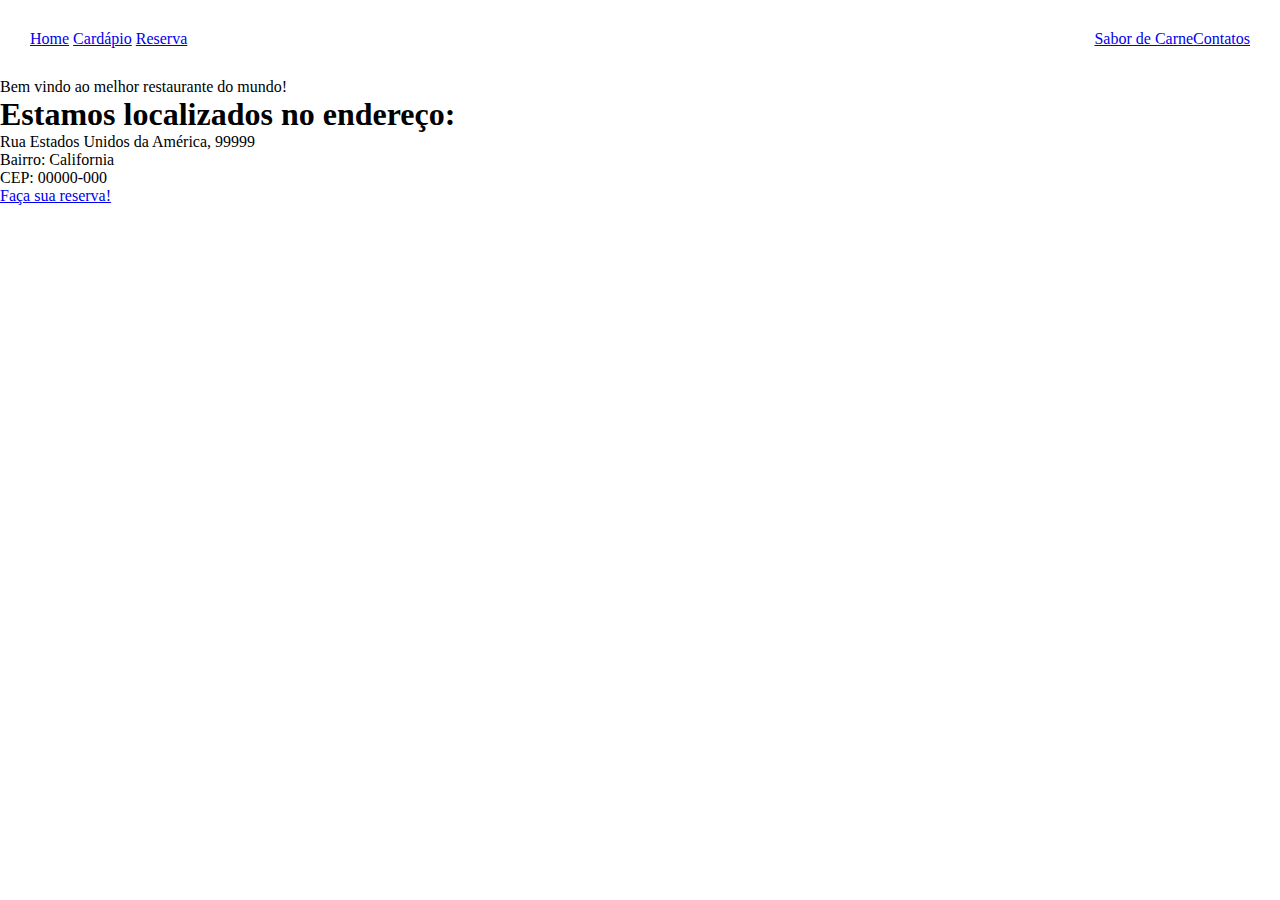
==== index.html @ d6159272 "feat: styles css terminated" ====
<!DOCTYPE html>
<html lang="pt-br">
<head>
    <meta charset="UTF-8">
    <meta http-equiv="X-UA-Compatible" content="IE=edge">
    <meta name="viewport" content="width=device-width, initial-scale=1.0">
    <link rel="stylesheet" href="style/style.css">
    <link rel="shortcut icon" href="images/favicon.ico" type="image/x-icon">
    <title>Restaurante</title>
</head>
<body>
    <header>
        <nav>
            <div id="left">
                <a href="#">Home</a>
                <a href="#">Cardápio</a>
                <a href="#">Reserva</a>
            </div>
            <div id="center">
                <a href="#">Sabor de Carne</a></div>
            </div>
            <div id="right">
                <a href="#">Contatos</a>
            </div>    
        </nav>
    </header>
    <main>
        <div>
            <p>Bem vindo ao melhor restaurante do mundo!</p>
        </div>
        <div>
            <div>
                <h1>Estamos localizados no endereço: </h1>
                <p>Rua Estados Unidos da América, 99999</p>
                <p>Bairro: California</p>
                <p>CEP: 00000-000</p>
            </div>
            <div>

            </div>
        </div>
        <a href="#">Faça sua reserva!</a>
    </main>
    <footer>

    </footer>
</body>
</html>
---- style/style.css ----
@charset "UTF-8";

* {
    margin: 0px;
    padding: 0px;
}

header {
    box-shadow: 2px 2px 2px solid black;
}

nav {
    display: flex;
    padding: 20px;
    margin: 10px;
}

div#center {
    text-align: center;
    flex-grow: 1;
}

div#center {
    text-align: right;
}

div#left {
    text-align: left;
}
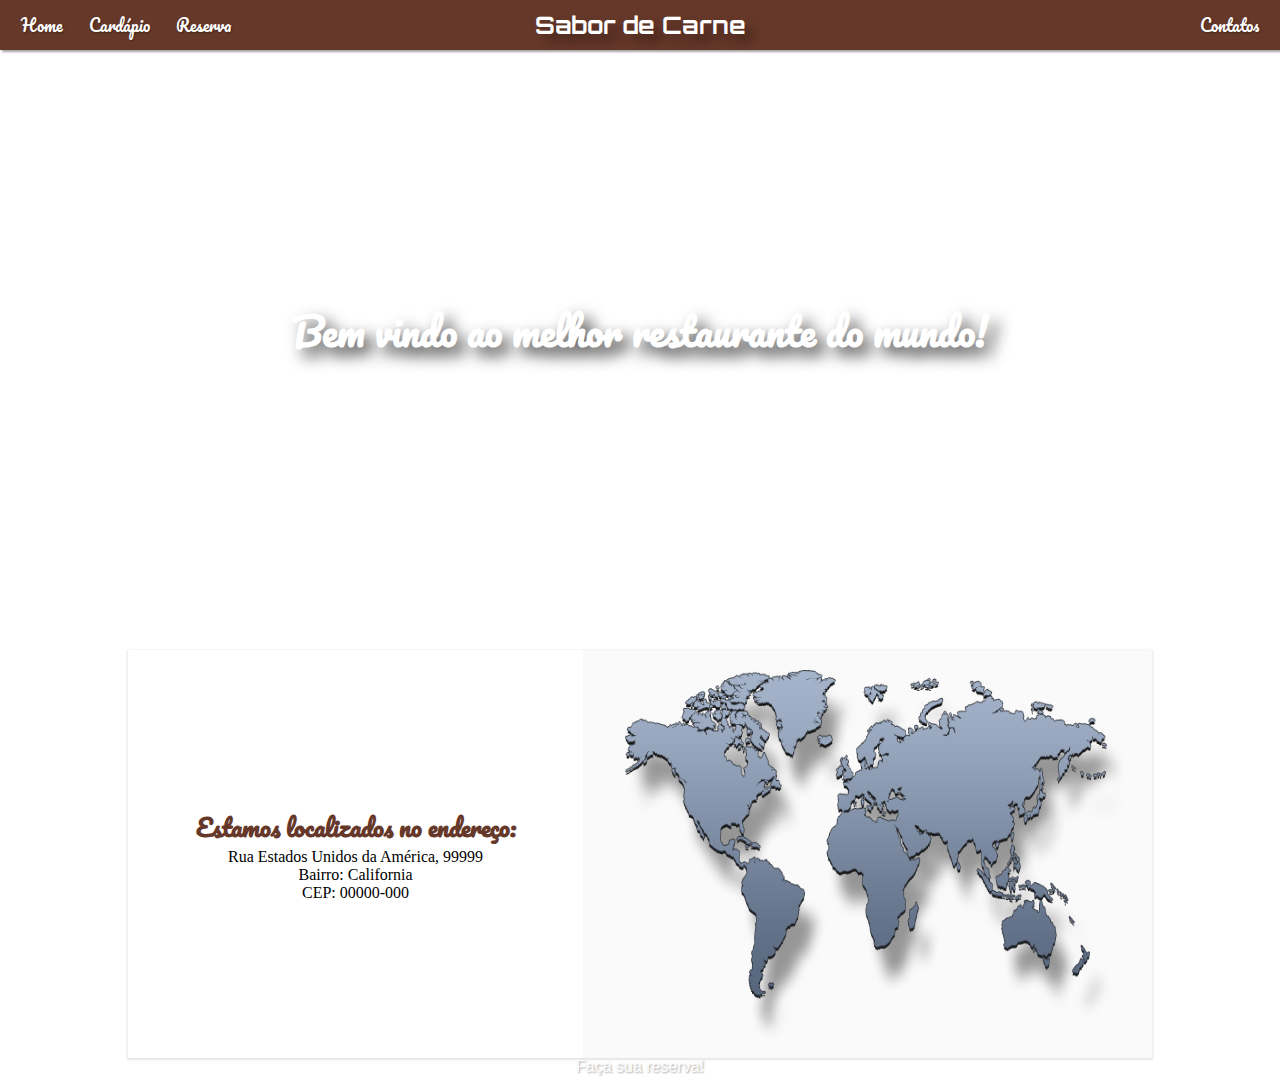
==== commit 2d3de4f6: "feat: adicionando novas divs e refatorando código trocando algumas divs por sections" ====
--- a/index.html
+++ b/index.html
@@ -4,41 +4,43 @@
     <meta charset="UTF-8">
     <meta http-equiv="X-UA-Compatible" content="IE=edge">
     <meta name="viewport" content="width=device-width, initial-scale=1.0">
-    <link rel="stylesheet" href="style/style.css">
+    <link rel="stylesheet" href="style/header.css">
+    <link rel="stylesheet" href="style/main-index.css">
     <link rel="shortcut icon" href="images/favicon.ico" type="image/x-icon">
     <title>Restaurante</title>
 </head>
 <body>
     <header>
-        <nav>
-            <div id="left">
+        <nav class="navbar">
+            <div class="left">
                 <a href="#">Home</a>
                 <a href="#">Cardápio</a>
                 <a href="#">Reserva</a>
             </div>
-            <div id="center">
-                <a href="#">Sabor de Carne</a></div>
+            
+            <div class="center">
+                <a href="#">Sabor de Carne</a>
             </div>
-            <div id="right">
+            <div class="right">
                 <a href="#">Contatos</a>
             </div>    
         </nav>
     </header>
     <main>
-        <div>
+        <section class="welcome">
             <p>Bem vindo ao melhor restaurante do mundo!</p>
-        </div>
-        <div>
-            <div>
-                <h1>Estamos localizados no endereço: </h1>
+        </section>
+        <section class="informations">
+            <div class="location">
+                <h2>Estamos localizados no endereço: </h2>
                 <p>Rua Estados Unidos da América, 99999</p>
                 <p>Bairro: California</p>
                 <p>CEP: 00000-000</p>
             </div>
-            <div>
-
+            <div class="mapa-image">
+                <img src="images/mapa.png" alt="mapa-image">
             </div>
-        </div>
+        </section>
         <a href="#">Faça sua reserva!</a>
     </main>
     <footer>
--- a/style/header.css
+++ b/style/header.css
@@ -0,0 +1,87 @@
+@charset "UTF-8";
+@import url('https://fonts.googleapis.com/css2?family=Black+Ops+One&display=swap');
+@import url('https://fonts.googleapis.com/css2?family=Pacifico&display=swap');
+@import url('https://fonts.googleapis.com/css2?family=Orbitron&family=Pacifico&display=swap');
+
+* {
+    margin: 0px;
+    padding: 0px;
+}
+
+:root {
+
+    --cor1: #66382A;
+
+    --sabordecarne: 'Orbitron', sans-serif;
+    --titulo: 'Pacifico', cursive;
+
+}
+
+header {
+    box-shadow: 2px 2px 2px rgba(0, 0, 0, 0.356);
+    background-color: var(--cor1);
+}
+
+.navbar {
+    display: flex;
+    padding: 10px;
+    align-items: center;
+    justify-content: space-between;
+    overflow: hidden;
+
+}
+
+.left {
+    flex: 1;
+    text-align: left;
+}
+
+.left a {
+    padding: 11px;
+    font-family: var(--titulo);
+}
+
+.center {
+    flex: 1;
+    text-align: center;
+}
+
+.center a {
+    font-family: var(--sabordecarne);
+    font-size: 1.5em;
+    text-shadow: 8px 8px 12px rgba(0, 0, 0, 0.363);
+    font-weight: bold;
+}
+
+.right {
+    flex: 1;
+    text-align: right;
+}
+
+.right a {
+    padding: 11px;
+    font-family: var(--titulo);
+}
+
+a {
+    font-family: Arial, Helvetica, sans-serif;
+    text-decoration: none;
+    position: relative;
+    color: white;
+    text-shadow: 1px 1px 2px rgba(0, 0, 0, 0.363);
+}
+
+a::before{
+    content: "";
+    position: absolute;
+    bottom: 0;
+    left: 0;
+    width: 0;
+    height: 3px;
+    background-color: white;
+    transition: width 0.3s;
+}
+
+a:hover::before {
+    width: 100%;
+}--- a/style/main-index.css
+++ b/style/main-index.css
@@ -0,0 +1,108 @@
+@charset "UTF-8";
+@import url('https://fonts.googleapis.com/css2?family=Pacifico&display=swap');
+
+* {
+    margin: 0px;
+    padding: 0px;
+}
+
+:root {
+
+    --cor1: #66382A;
+
+    --sabordecarne: 'Orbitron', sans-serif;
+    --titulo: 'Pacifico', cursive;
+
+}
+
+main {
+    text-align: center;
+}
+
+.welcome {
+    display: flex;
+    background: no-repeat url("../images/teste.jpg");
+    background-position: center top;
+    background-attachment: fixed;
+    background-size: cover;
+    margin: auto;
+    margin-top: 30px;
+    align-items: center;
+    height: 500px;
+    width: 95%;
+    border-radius: 10px;
+    transition: box-shadow 1s ease-in-out;
+}
+
+.welcome:hover {
+    box-shadow: -8px 8px 12px rgba(0, 0, 0, 0.425);
+}
+
+.welcome::after {
+    content: ""; 
+    display: block;
+    position: absolute;
+    top: 0;
+    left: 0;
+    width: 100%;
+    height: 100%;
+    z-index: -1;
+    transition: opacity 3s ease-in-out; 
+    background-color: inherit;
+}
+
+.welcome p {
+    margin: auto;
+    color: white;
+    font-size: 3vw;
+    font-weight: bold;
+    font-family: var(--titulo);
+    text-shadow: 8px 8px 16px rgba(0, 0, 0, 0.726);
+}
+
+.informations {
+    display: flex;
+    height: 408px;
+    text-align: center;
+    justify-content: center;
+    margin: auto;
+    margin-top: 70px;
+    width: 80%;
+    box-shadow: 0px 1px 2px 1px rgba(0,0,0,0.1);
+}
+
+.location {
+    display: inline-block;
+    flex: 0.8;
+    margin: auto;
+}
+
+.location h2 {
+    color: var(--cor1);
+    font-family: var(--titulo);
+    font-weight: 600;
+}
+
+.mapa-image {
+    display: flex;
+    flex: 1;
+    background-color: #fafafa;
+    transition: transform 0.3s ease-in-out, box-shadow 0.3s ease-in-out;
+    align-items: center;
+    justify-content: center;
+}
+
+.mapa-image img {
+    width: 90%;
+    height: 90%;
+
+}
+
+.mapa-image:hover {
+    transform: scale(1.1); 
+    box-shadow: 0px 2px 4px 2px rgba(0,0,0,0.1);
+}
+
+
+
+
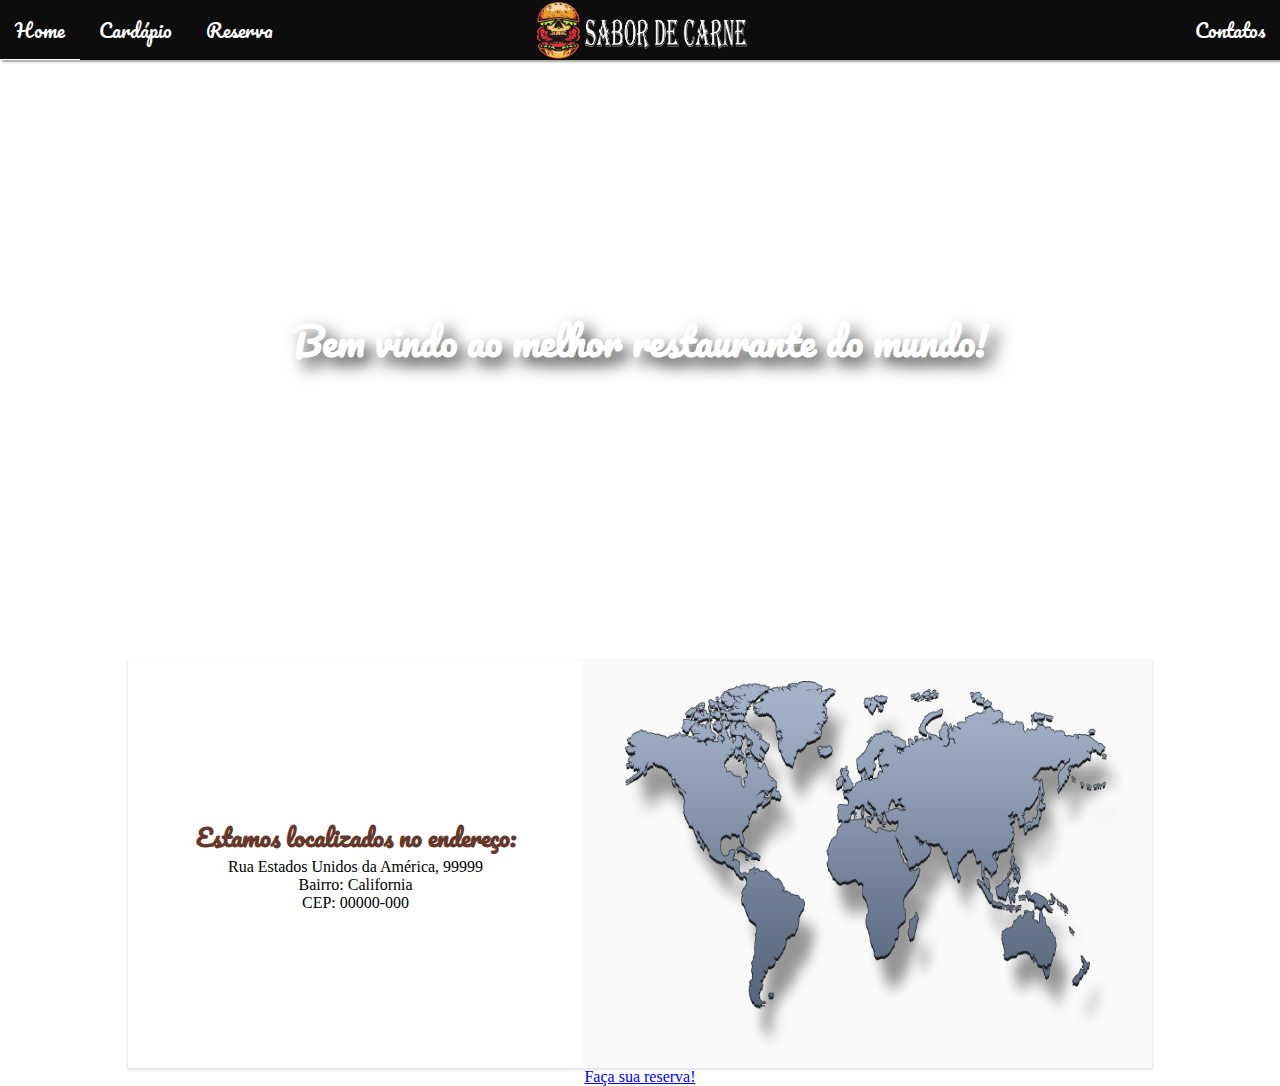
==== commit d37ec515: "feat: refatorando código do header" ====
--- a/index.html
+++ b/index.html
@@ -4,25 +4,24 @@
     <meta charset="UTF-8">
     <meta http-equiv="X-UA-Compatible" content="IE=edge">
     <meta name="viewport" content="width=device-width, initial-scale=1.0">
+    <title>Hamburgueria</title>
     <link rel="stylesheet" href="style/header.css">
     <link rel="stylesheet" href="style/main-index.css">
     <link rel="shortcut icon" href="images/favicon.ico" type="image/x-icon">
-    <title>Restaurante</title>
 </head>
 <body>
     <header>
         <nav class="navbar">
             <div class="left">
-                <a href="#">Home</a>
-                <a href="#">Cardápio</a>
-                <a href="#">Reserva</a>
+                <a href="#" class="left-a">Home</a>
+                <a href="#" class="left-a">Cardápio</a>
+                <a href="#" class="left-a">Reserva</a>
             </div>
-            
             <div class="center">
-                <a href="#">Sabor de Carne</a>
+                <a href="#"><img class="logo-header" src="images/logo.png" alt="logo"></a>
             </div>
             <div class="right">
-                <a href="#">Contatos</a>
+                <a href="#" class="right-a">Contatos</a>
             </div>    
         </nav>
     </header>
--- a/style/header.css
+++ b/style/header.css
@@ -9,8 +9,11 @@
 }
 
 :root {
-
-    --cor1: #66382A;
+    --cor1: #667302;
+    --cor2: #F25C05;
+    --cor3: #F2D8C9;
+    --cor4: #8C2703;
+    --cor5: #0D0D0D;
 
     --sabordecarne: 'Orbitron', sans-serif;
     --titulo: 'Pacifico', cursive;
@@ -19,12 +22,11 @@
 
 header {
     box-shadow: 2px 2px 2px rgba(0, 0, 0, 0.356);
-    background-color: var(--cor1);
+    background-color: var(--cor5);
 }
 
 .navbar {
     display: flex;
-    padding: 10px;
     align-items: center;
     justify-content: space-between;
     overflow: hidden;
@@ -37,20 +39,19 @@
 }
 
 .left a {
-    padding: 11px;
+    padding: 15px;
     font-family: var(--titulo);
 }
 
 .center {
     flex: 1;
-    text-align: center;
 }
 
-.center a {
-    font-family: var(--sabordecarne);
-    font-size: 1.5em;
+.center .logo-header {
+    display: block;
     text-shadow: 8px 8px 12px rgba(0, 0, 0, 0.363);
-    font-weight: bold;
+    width: 50%;
+    margin: auto;
 }
 
 .right {
@@ -59,19 +60,20 @@
 }
 
 .right a {
-    padding: 11px;
+    padding: 15px;
     font-family: var(--titulo);
 }
 
-a {
+.right-a, .left-a {
     font-family: Arial, Helvetica, sans-serif;
+    font-size: 1.2em;
     text-decoration: none;
     position: relative;
     color: white;
     text-shadow: 1px 1px 2px rgba(0, 0, 0, 0.363);
 }
 
-a::before{
+.right-a::before, .left-a::before{
     content: "";
     position: absolute;
     bottom: 0;
@@ -82,6 +84,6 @@
     transition: width 0.3s;
 }
 
-a:hover::before {
+.right-a:hover::before, .left-a:hover::before {
     width: 100%;
 }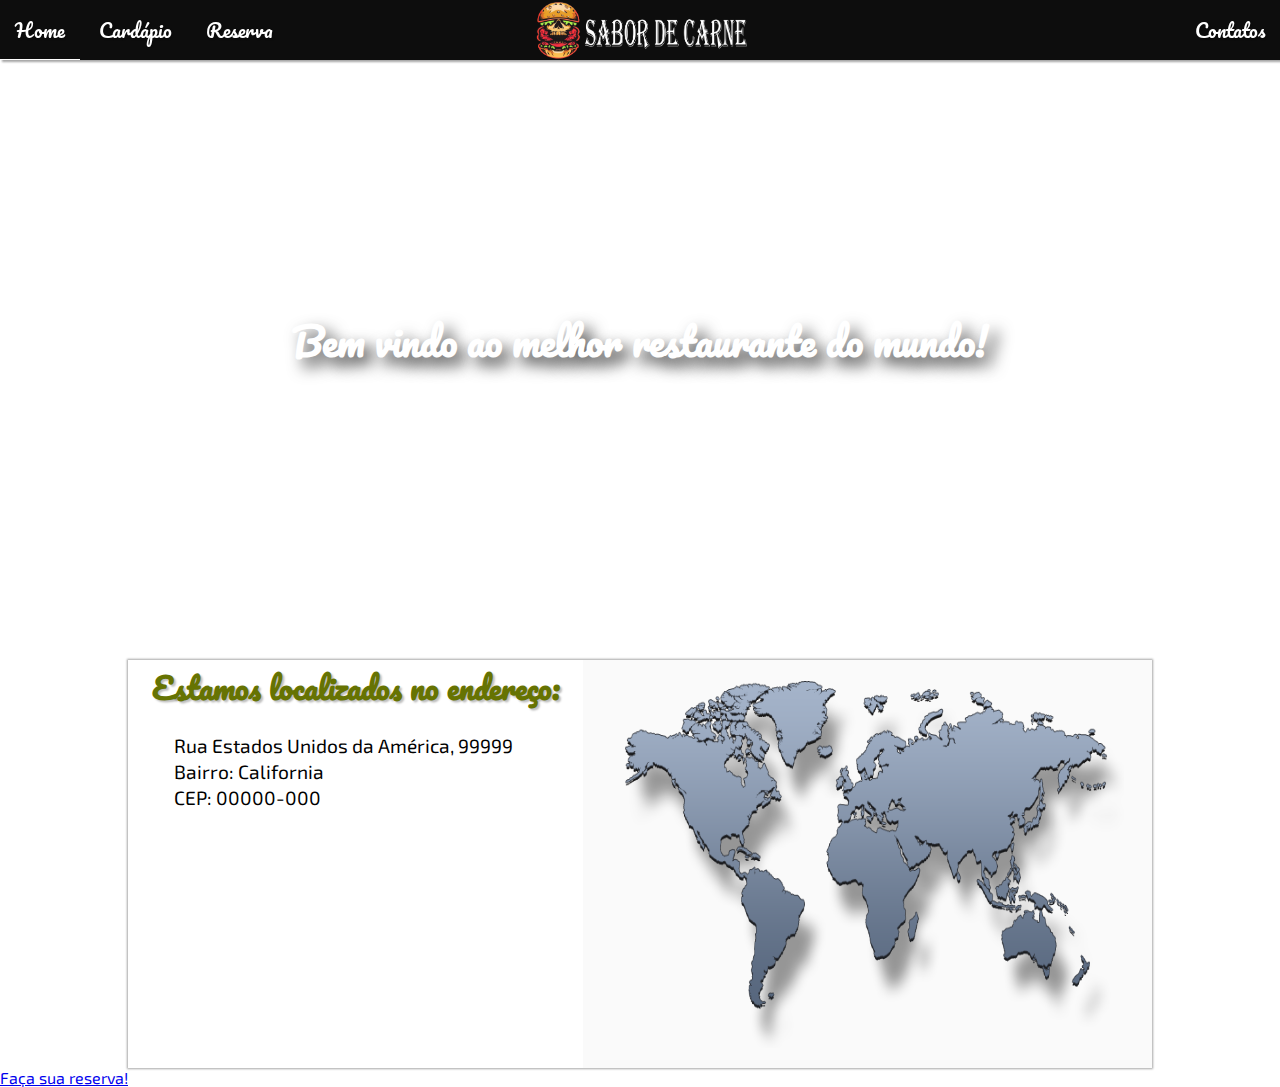
==== commit 33bbf91d: "Merge branch 'dev' of https://github.com/talysson-andrade/projeto-site into dev" ====
--- a/index.html
+++ b/index.html
@@ -18,7 +18,7 @@
                 <a href="#" class="left-a">Reserva</a>
             </div>
             <div class="center">
-                <a href="#"><img class="logo-header" src="images/logo.png" alt="logo"></a>
+                <a href="#"><img class="logo-header" src="images/logo-sabordecarne.png" alt="logo"></a>
             </div>
             <div class="right">
                 <a href="#" class="right-a">Contatos</a>
--- a/style/header.css
+++ b/style/header.css
@@ -1,8 +1,6 @@
 @charset "UTF-8";
-@import url('https://fonts.googleapis.com/css2?family=Black+Ops+One&display=swap');
 @import url('https://fonts.googleapis.com/css2?family=Pacifico&display=swap');
-@import url('https://fonts.googleapis.com/css2?family=Orbitron&family=Pacifico&display=swap');
-
+@import url('https://fonts.googleapis.com/css2?family=Exo+2&display=swap');
 * {
     margin: 0px;
     padding: 0px;
@@ -15,14 +13,18 @@
     --cor4: #8C2703;
     --cor5: #0D0D0D;
 
-    --sabordecarne: 'Orbitron', sans-serif;
+    --corpo: 'Exo 2', sans-serif;
     --titulo: 'Pacifico', cursive;
 
 }
 
 header {
+    position: sticky;
+    top: 0;
+    z-index: 1000;
     box-shadow: 2px 2px 2px rgba(0, 0, 0, 0.356);
     background-color: var(--cor5);
+    box-sizing: border-box;
 }
 
 .navbar {
--- a/style/main-index.css
+++ b/style/main-index.css
@@ -7,22 +7,25 @@
 }
 
 :root {
+    --cor1: #667302;
+    --cor2: #F25C05;
+    --cor3: #F2D8C9;
+    --cor4: #8C2703;
+    --cor5: #0D0D0D;
 
-    --cor1: #66382A;
-
-    --sabordecarne: 'Orbitron', sans-serif;
+    --corpo: 'Exo 2', sans-serif;
     --titulo: 'Pacifico', cursive;
 
 }
 
 main {
-    text-align: center;
+    font-family: var(--corpo);
 }
 
 .welcome {
     display: flex;
-    background: no-repeat url("../images/teste.jpg");
-    background-position: center top;
+    background: no-repeat url("../images/hamburguer-view.jpg");
+    background-position: center center;
     background-attachment: fixed;
     background-size: cover;
     margin: auto;
@@ -35,7 +38,7 @@
 }
 
 .welcome:hover {
-    box-shadow: -8px 8px 12px rgba(0, 0, 0, 0.425);
+    box-shadow: 0px 8px 22px rgba(0, 0, 0);
 }
 
 .welcome::after {
@@ -68,19 +71,36 @@
     margin: auto;
     margin-top: 70px;
     width: 80%;
-    box-shadow: 0px 1px 2px 1px rgba(0,0,0,0.1);
+    box-shadow: 0px 0px 2px 1px rgba(0,0,0,0.350);
 }
 
 .location {
     display: inline-block;
     flex: 0.8;
+    height: 100%;
     margin: auto;
+    transition: transform 0.3s ease-in-out, box-shadow 0.3s ease-in-out;
+}
+
+.location:hover {
+    transform: scale(1.05); 
+    box-shadow: 0px 0px 10px 5px rgba(0,0,0,0.1);
 }
 
 .location h2 {
     color: var(--cor1);
     font-family: var(--titulo);
     font-weight: 600;
+    font-size: 1.9em;
+    padding-bottom: 20px;
+    text-shadow: 2px 2px 2px rgba(0, 0, 0, 0.250);
+}
+
+.location p {
+    font-size: 1.2em;
+    text-align: left;
+    padding-left: 10%;
+    padding-bottom: 3px;
 }
 
 .mapa-image {
@@ -95,7 +115,6 @@
 .mapa-image img {
     width: 90%;
     height: 90%;
-
 }
 
 .mapa-image:hover {
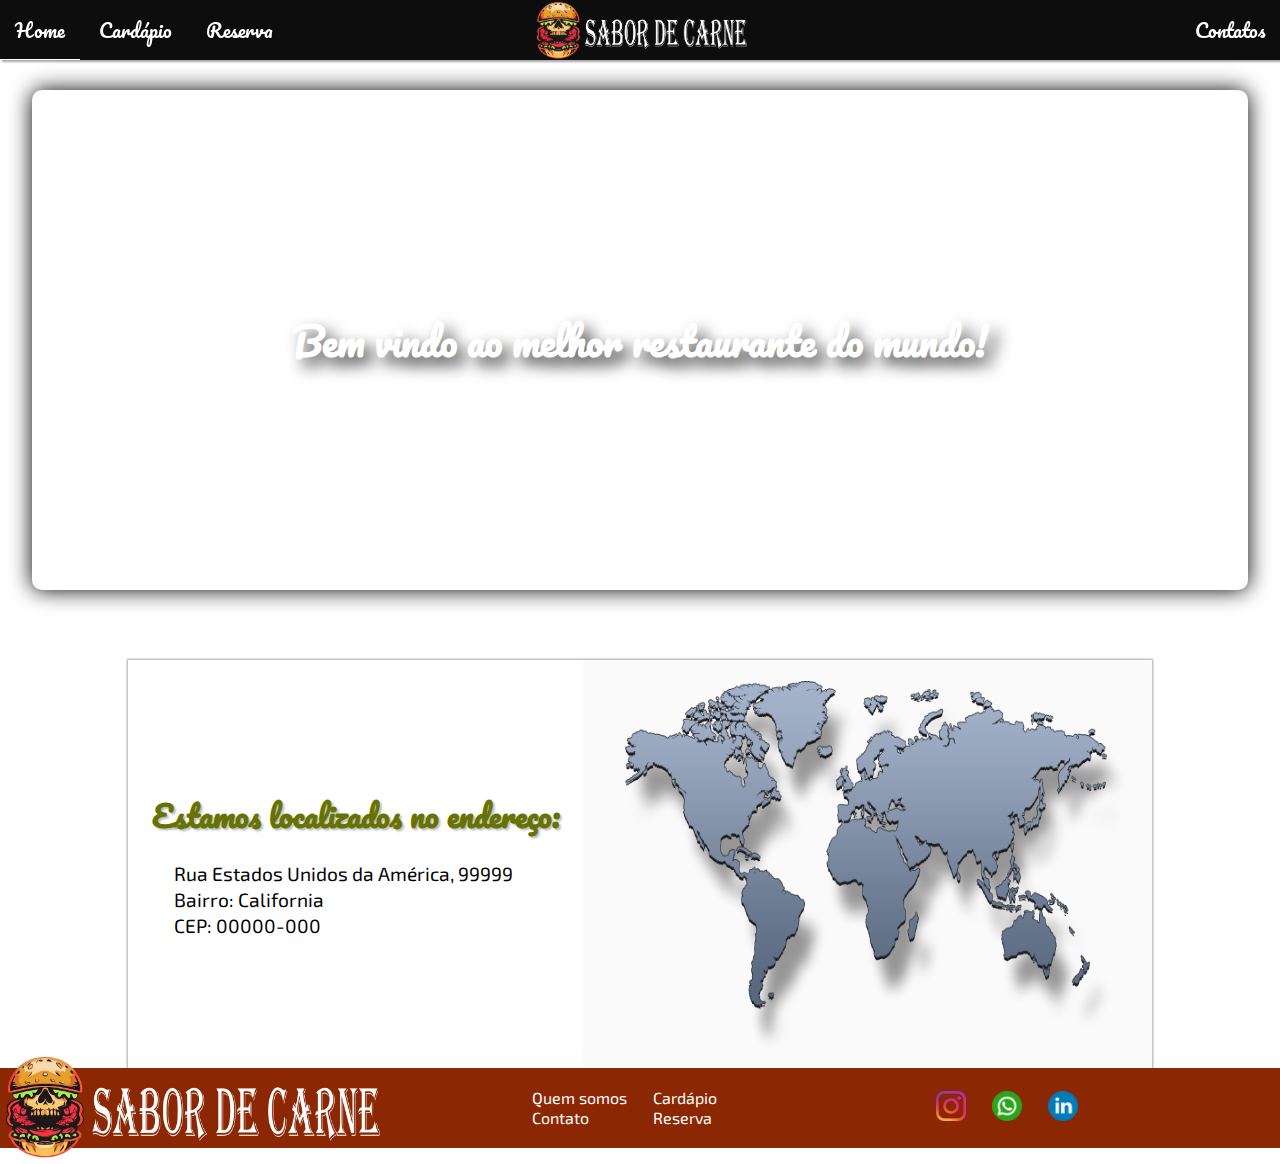
==== commit 06091e10: "feat: footer created" ====
--- a/index.html
+++ b/index.html
@@ -6,8 +6,9 @@
     <meta name="viewport" content="width=device-width, initial-scale=1.0">
     <title>Hamburgueria</title>
     <link rel="stylesheet" href="style/header.css">
-    <link rel="stylesheet" href="style/main-index.css">
+    <link rel="stylesheet" href="style/index.css">
     <link rel="shortcut icon" href="images/favicon.ico" type="image/x-icon">
+    <link rel="stylesheet" href="style/footer.css">
 </head>
 <body>
     <header>
@@ -40,10 +41,28 @@
                 <img src="images/mapa.png" alt="mapa-image">
             </div>
         </section>
-        <a href="#">Faça sua reserva!</a>
     </main>
     <footer>
-
+        <div class="footer">
+            <div class="logo">
+                <a href="#"><img class="logo-footer" src="images/logo-sabordecarne.png" alt="logo"></a>
+            </div>
+            <div class="informations-footer">
+                <ul class="ul-informations-footer">
+                    <li><a href="#">Quem somos</a></li>
+                    <li><a href="#">Contato</a></li>
+                    <li><a href="#">Cardápio</a></li>
+                    <li><a href="#">Reserva</a></li>
+                </ul>
+            </div>
+            <div class="redes-sociais">
+                <ul class="ul-redes-sociais">
+                    <li><a href="#"><img src="images/instagram-logo.jpg" alt="instagram-logo"></a></li>
+                    <li><a href="#"><img src="images/whatsapp-logo.jpg" alt="whatsapp-logo"></a></li>
+                    <li><a href="#"><img src="images/linkedin-logo.png" alt="linkedin-logo"></a></li>
+                </ul>
+            </div>
+        </div>
     </footer>
 </body>
 </html>--- a/style/index.css
+++ b/style/index.css
@@ -0,0 +1,105 @@
+@charset "UTF-8";
+@import url('https://fonts.googleapis.com/css2?family=Pacifico&display=swap');
+
+* {
+    margin: 0px;
+    padding: 0px;
+}
+
+:root {
+    --cor1: #667302;
+    --cor2: #F25C05;
+    --cor3: #F2D8C9;
+    --cor4: #8C2703;
+    --cor5: #0D0D0D;
+
+    --corpo: 'Exo 2', sans-serif;
+    --titulo: 'Pacifico', cursive;
+}
+
+main {
+    font-family: var(--corpo);
+}
+
+.welcome {
+    display: flex;
+    background: no-repeat url("../images/hamburguer-view.jpg");
+    background-position: center center;
+    background-attachment: fixed;
+    background-size: cover;
+    margin: auto;
+    margin-top: 30px;
+    align-items: center;
+    height: 500px;
+    width: 95%;
+    border-radius: 10px;
+    box-shadow: 0px 0px 22px rgba(0, 0, 0);
+}
+
+.welcome p {
+    margin: auto;
+    color: white;
+    font-size: 3vw;
+    font-weight: bold;
+    font-family: var(--titulo);
+    text-shadow: 8px 8px 16px rgba(0, 0, 0, 0.726);
+}
+
+.informations {
+    display: flex;
+    height: 408px;
+    text-align: center;
+    justify-content: center;
+    margin: auto;
+    margin-top: 70px;
+    width: 80%;
+    box-shadow: 0px 0px 2px 1px rgba(0,0,0,0.350);
+}
+
+.location {
+    display: inline-block;
+    flex: 0.8;
+    margin: auto;
+    align-items: center;
+    justify-content: center;
+    transition: transform 0.3s ease-in-out, box-shadow 0.3s ease-in-out;
+}
+
+.location h2 {
+    color: var(--cor1);
+    font-family: var(--titulo);
+    font-weight: 600;
+    font-size: 1.9em;
+    padding-bottom: 20px;
+    text-shadow: 2px 2px 2px rgba(0, 0, 0, 0.250);
+}
+
+.location p {
+    font-size: 1.2em;
+    text-align: left;
+    padding-left: 10%;
+    padding-bottom: 3px;
+}
+
+.mapa-image {
+    display: flex;
+    flex: 1;
+    background-color: #fafafa;
+    transition: transform 0.3s ease-in-out, box-shadow 0.3s ease-in-out;
+    align-items: center;
+    justify-content: center;
+}
+
+.mapa-image img {
+    width: 90%;
+    height: 90%;
+}
+
+.mapa-image:hover {
+    transform: scale(1.1); 
+    box-shadow: 0px 2px 4px 2px rgba(0,0,0,0.1);
+}
+
+
+
+
--- a/style/footer.css
+++ b/style/footer.css
@@ -0,0 +1,84 @@
+@charset "UTF-8";
+@import url('https://fonts.googleapis.com/css2?family=Pacifico&display=swap');
+
+* {
+    margin: 0px;
+    padding: 0px;
+}
+
+:root {
+    --cor1: #667302;
+    --cor2: #F25C05;
+    --cor3: #F2D8C9;
+    --cor4: #8C2703;
+    --cor5: #0D0D0D;
+
+    --corpo: 'Exo 2', sans-serif;
+    --titulo: 'Pacifico', cursive;
+}
+
+footer {
+    background-color: var(--cor4);
+}
+
+.footer {
+    display: flex;
+    justify-content: space-between;
+    height: 80px;
+}
+
+.logo {
+    display: flex;
+    flex: 1;
+    justify-content: center;
+    align-items: center;
+    height: 80px;
+}
+
+.logo-footer {
+    width: 75%;
+    height: 75%;
+}
+
+.informations-footer {
+    display: flex;
+    flex-direction: column;
+    justify-content: center;
+    margin-left: 20px;
+}
+
+.ul-informations-footer {
+    columns: 2;
+    list-style: none;
+}
+
+.informations-footer a {
+    color: white;
+    text-decoration: none;
+    font-family: var(--corpo);
+    padding: 5px;
+}
+
+.redes-sociais {
+    flex: 1;
+    display: flex;
+    align-items: center;
+    justify-content: center;
+    margin-right: 20px;
+}
+
+.ul-redes-sociais {
+    columns: 3;
+    list-style: none;
+}
+
+.ul-redes-sociais img {
+    width: 30px;
+    height: 30px;
+}
+
+.ul-redes-sociais li {
+    padding: 5px;
+}
+
+
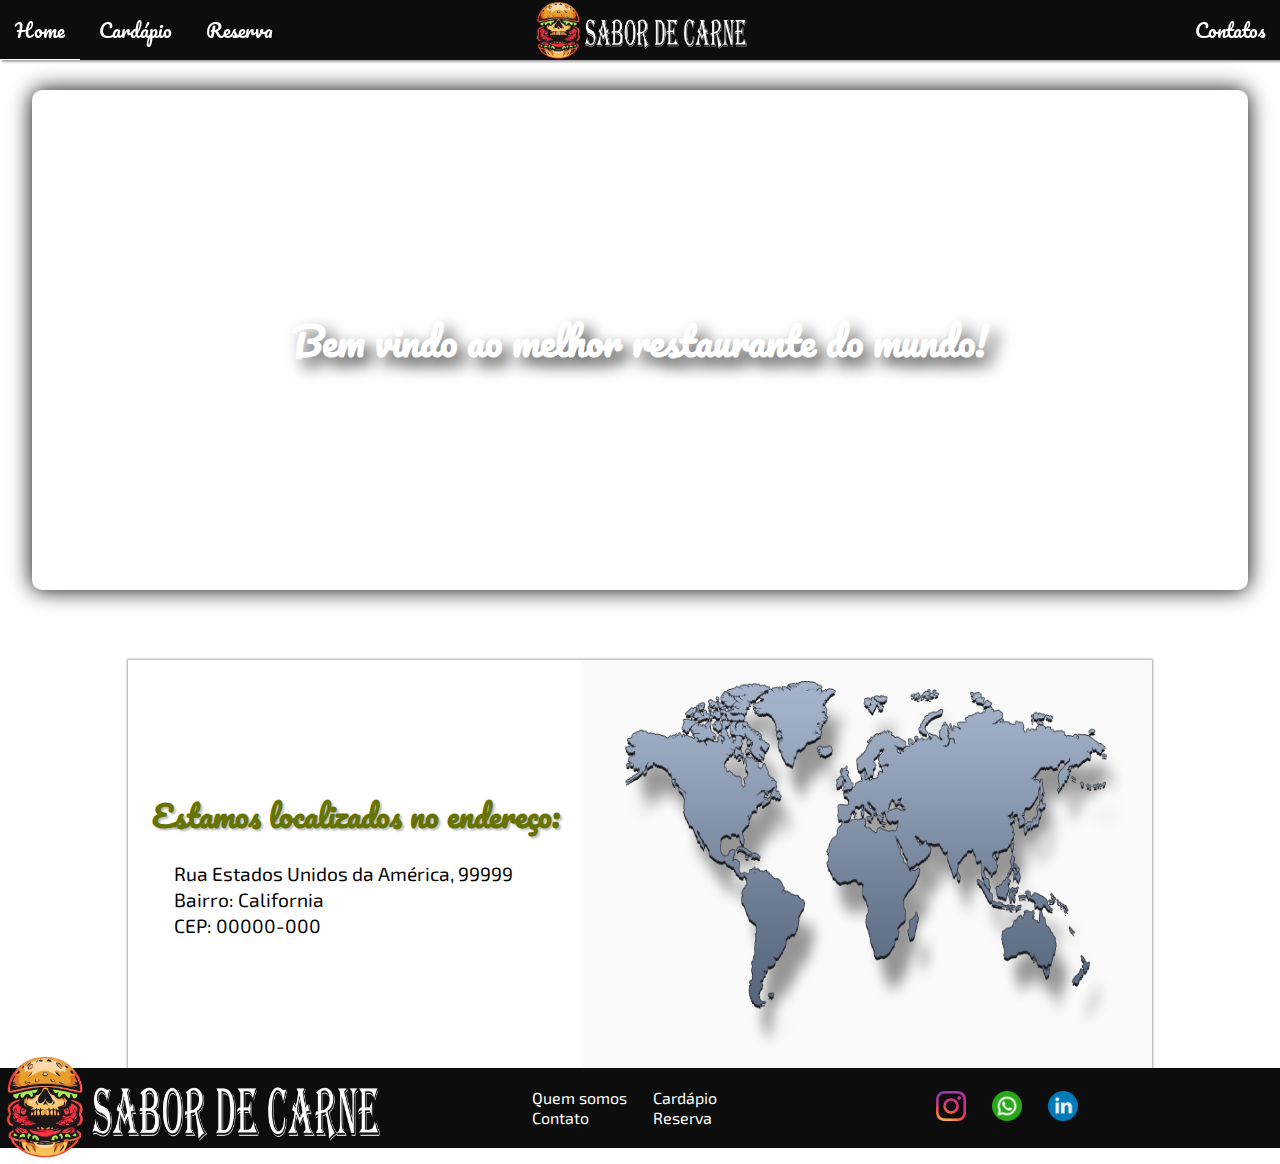
==== commit f0681e32: "Atualização da aba cardápio" ====
--- a/index.html
+++ b/index.html
@@ -14,15 +14,15 @@
     <header>
         <nav class="navbar">
             <div class="left">
-                <a href="#" class="left-a">Home</a>
-                <a href="#" class="left-a">Cardápio</a>
-                <a href="#" class="left-a">Reserva</a>
+                <a href="" class="left-a">Home</a>
+                <a href="cardapio.html" class="left-a">Cardápio</a>
+                <a href="reserva.html" class="left-a">Reserva</a>
             </div>
             <div class="center">
-                <a href="#"><img class="logo-header" src="images/logo-sabordecarne.png" alt="logo"></a>
+                <a href=""><img class="logo-header" src="images/logo-sabordecarne.png" alt="logo"></a>
             </div>
             <div class="right">
-                <a href="#" class="right-a">Contatos</a>
+                <a href="" class="right-a">Contatos</a>
             </div>    
         </nav>
     </header>
@@ -64,5 +64,6 @@
             </div>
         </div>
     </footer>
+    <script src="script.js"></script>
 </body>
 </html>--- a/style/footer.css
+++ b/style/footer.css
@@ -18,7 +18,7 @@
 }
 
 footer {
-    background-color: var(--cor4);
+    background-color: var(--cor5);
 }
 
 .footer {
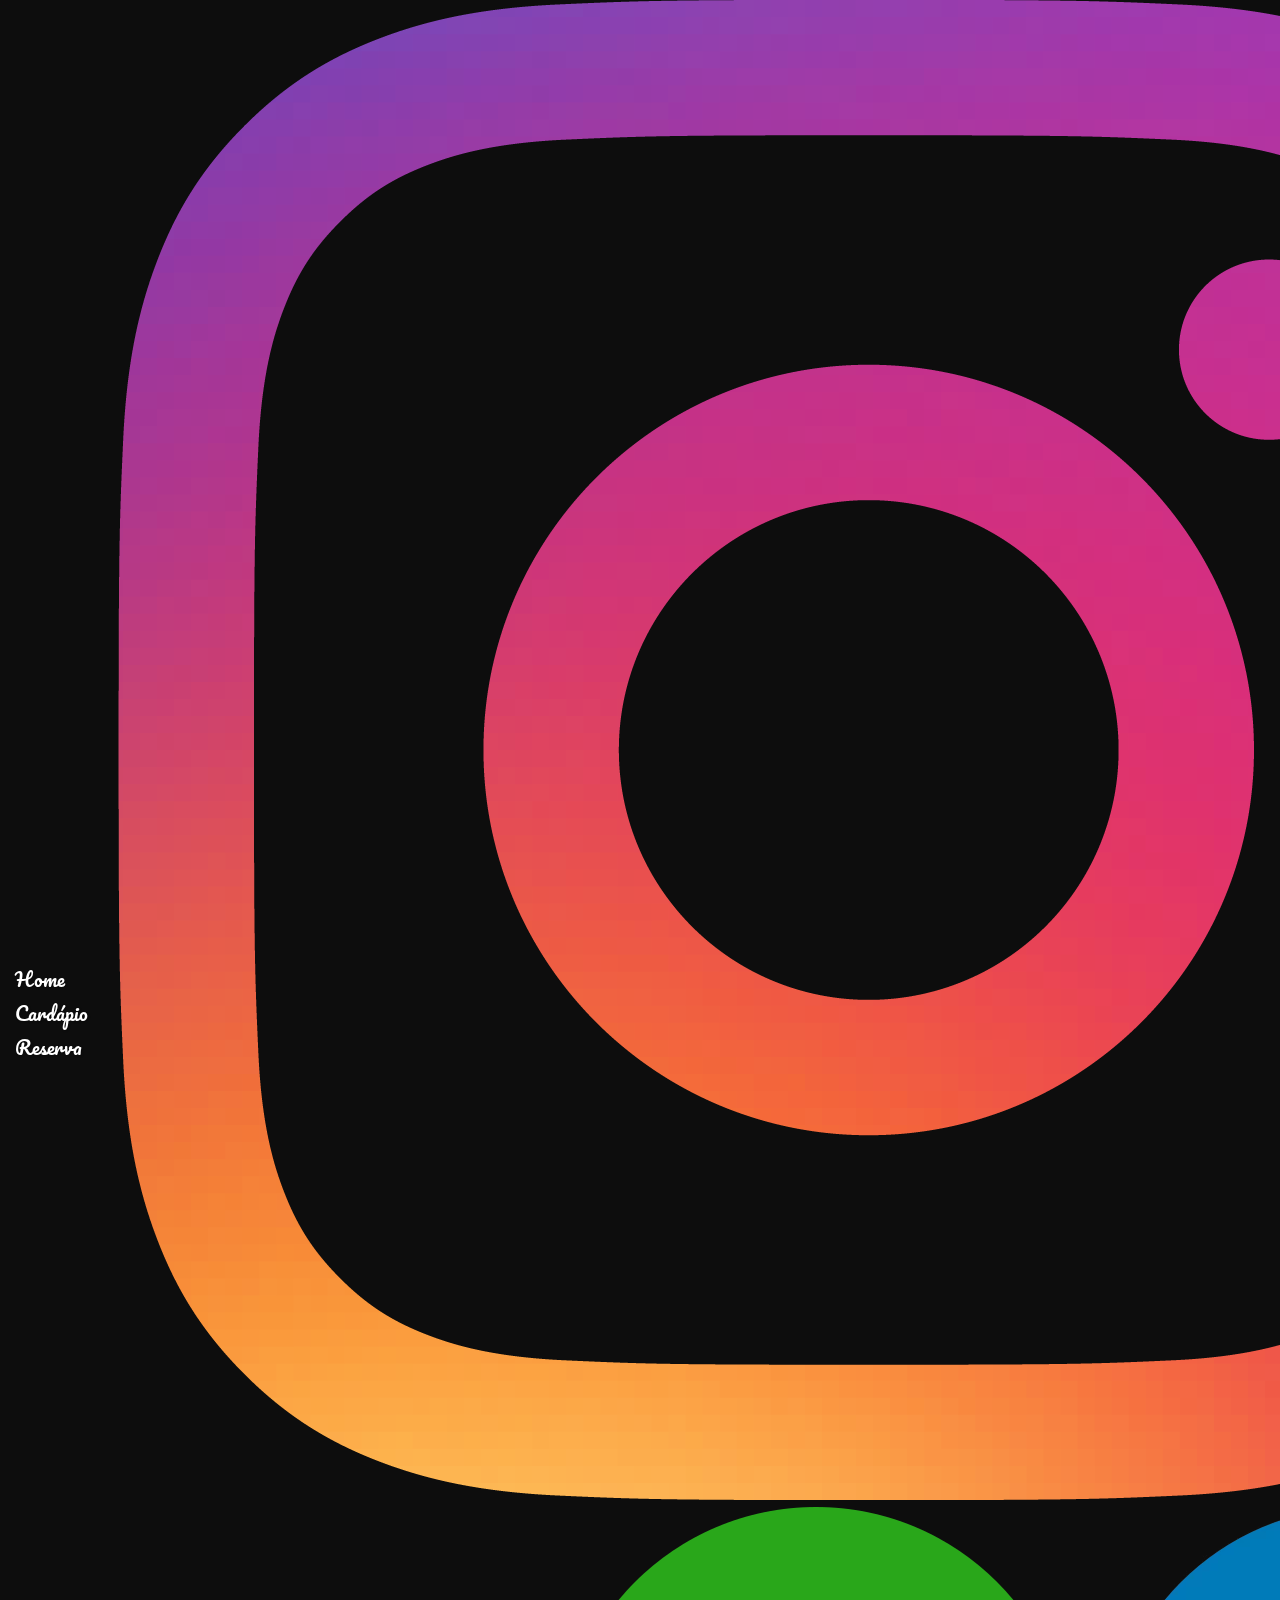
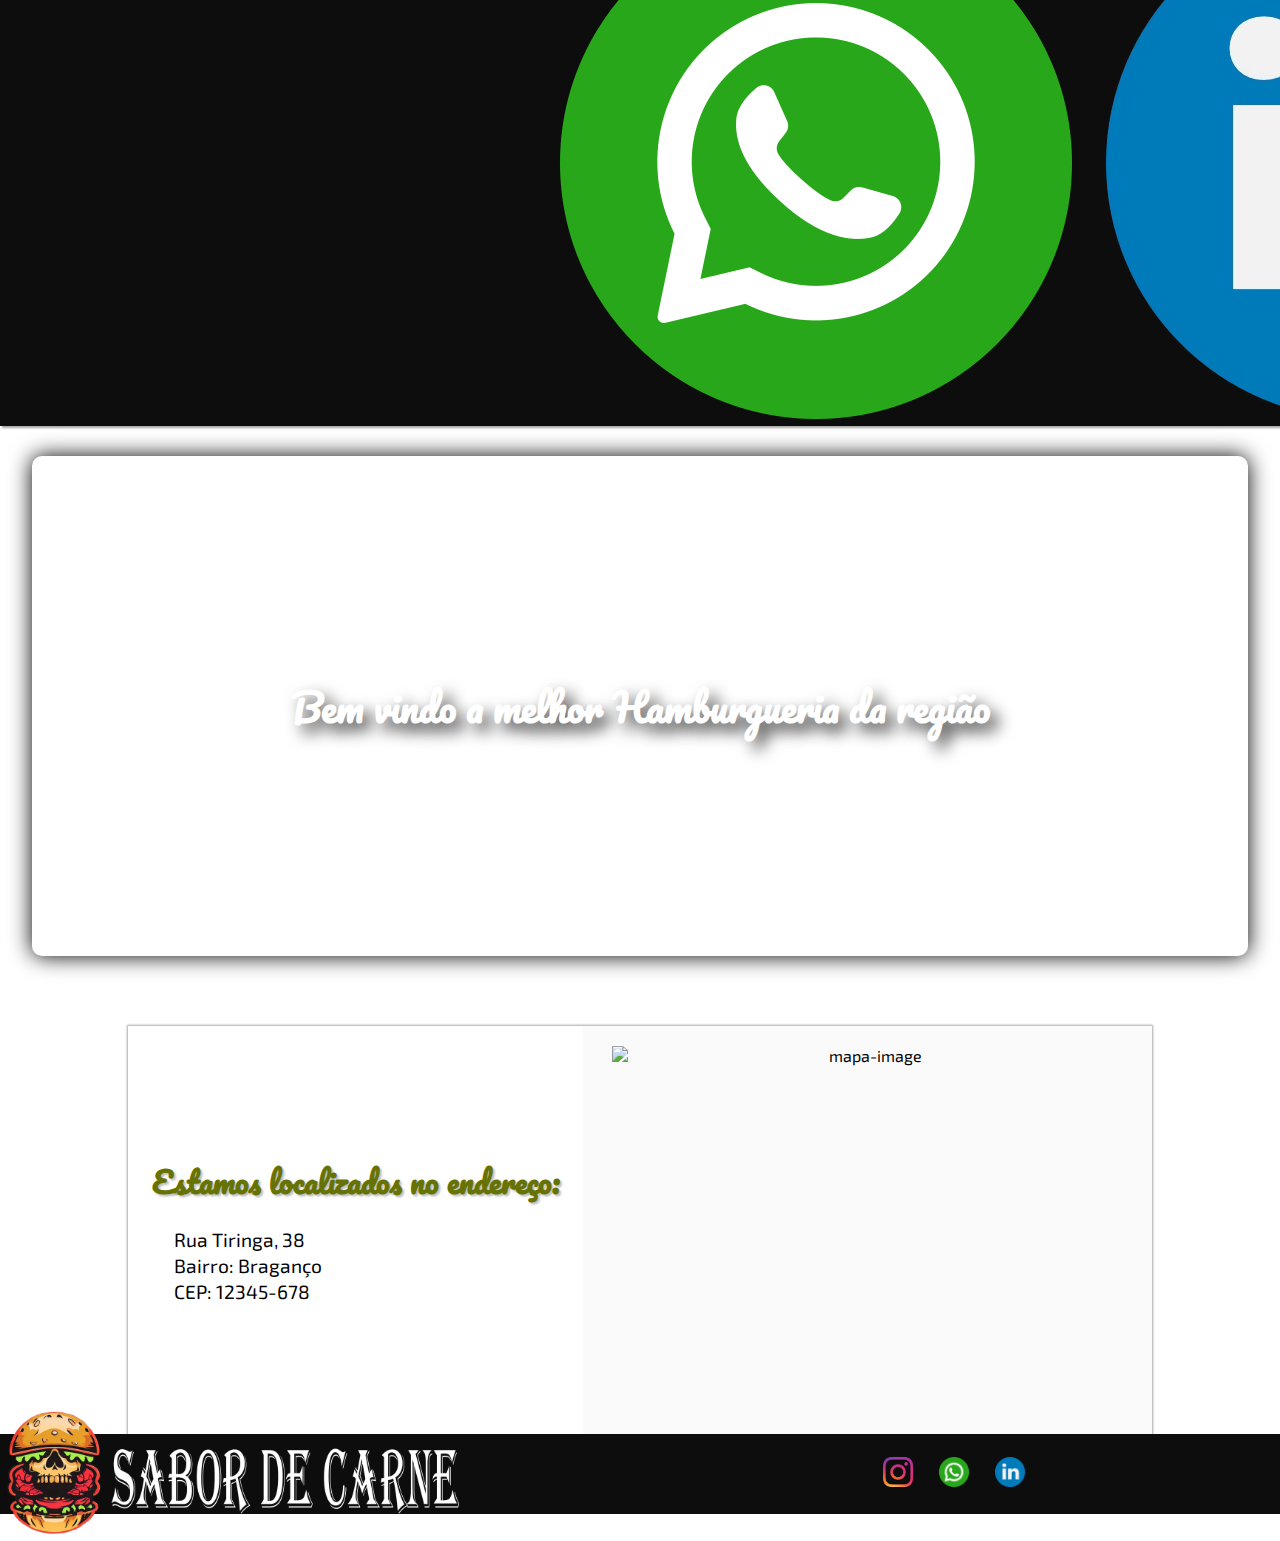
==== commit b2c70e27: "lallalal" ====
--- a/index.html
+++ b/index.html
@@ -22,23 +22,25 @@
                 <a href=""><img class="logo-header" src="images/logo-sabordecarne.png" alt="logo"></a>
             </div>
             <div class="right">
-                <a href="" class="right-a">Contatos</a>
+                <a href="https://instagram.com/sabor_de_carne?igshid=MWtmN2d2b3Y5bm9rZQ=="><img src="images/instagram-logo.jpg" alt="instagram-logo"></a>
+                <a href="https://wa.me/5511968495451?text=Bem+vindo+ao+Sabor+de+Carne%21%21%21"><img src="images/whatsapp-logo.jpg" alt="whatsapp-logo"></a>
+                <a href="https://www.ifood.com.br/delivery/sao-paulo-sp/mcdonalds-augusta-aug-bela-vista/84e8881a-f77b-4d2a-bd4b-9eba2cb6110d"><img src="images/linkedin-logo.png" alt="linkedin-logo"></a>
             </div>    
         </nav>
     </header>
     <main>
         <section class="welcome">
-            <p>Bem vindo ao melhor restaurante do mundo!</p>
+            <p>Bem vindo a melhor Hamburgueria da região</p>
         </section>
         <section class="informations">
             <div class="location">
                 <h2>Estamos localizados no endereço: </h2>
-                <p>Rua Estados Unidos da América, 99999</p>
-                <p>Bairro: California</p>
-                <p>CEP: 00000-000</p>
+                <p>Rua Tiringa, 38</p>
+                <p>Bairro: Braganço </p>
+                <p>CEP: 12345-678</p>
             </div>
             <div class="mapa-image">
-                <img src="images/mapa.png" alt="mapa-image">
+                <img src="images/local.jpg" alt="mapa-image">
             </div>
         </section>
     </main>
@@ -49,17 +51,14 @@
             </div>
             <div class="informations-footer">
                 <ul class="ul-informations-footer">
-                    <li><a href="#">Quem somos</a></li>
-                    <li><a href="#">Contato</a></li>
-                    <li><a href="#">Cardápio</a></li>
-                    <li><a href="#">Reserva</a></li>
+                 
                 </ul>
             </div>
             <div class="redes-sociais">
                 <ul class="ul-redes-sociais">
-                    <li><a href="#"><img src="images/instagram-logo.jpg" alt="instagram-logo"></a></li>
-                    <li><a href="#"><img src="images/whatsapp-logo.jpg" alt="whatsapp-logo"></a></li>
-                    <li><a href="#"><img src="images/linkedin-logo.png" alt="linkedin-logo"></a></li>
+                    <li><a href="https://instagram.com/sabor_de_carne?igshid=MWtmN2d2b3Y5bm9rZQ=="><img src="images/instagram-logo.jpg" alt="instagram-logo"></a></li>
+                    <li><a href="https://wa.me/5511968495451?text=Bem+vindo+ao+Sabor+de+Carne%21%21%21"><img src="images/whatsapp-logo.jpg" alt="whatsapp-logo"></a></li>
+                    <li><a href="https://www.ifood.com.br/delivery/sao-paulo-sp/mcdonalds-augusta-aug-bela-vista/84e8881a-f77b-4d2a-bd4b-9eba2cb6110d"><img src="images/linkedin-logo.png" alt="linkedin-logo"></a></li>
                 </ul>
             </div>
         </div>
